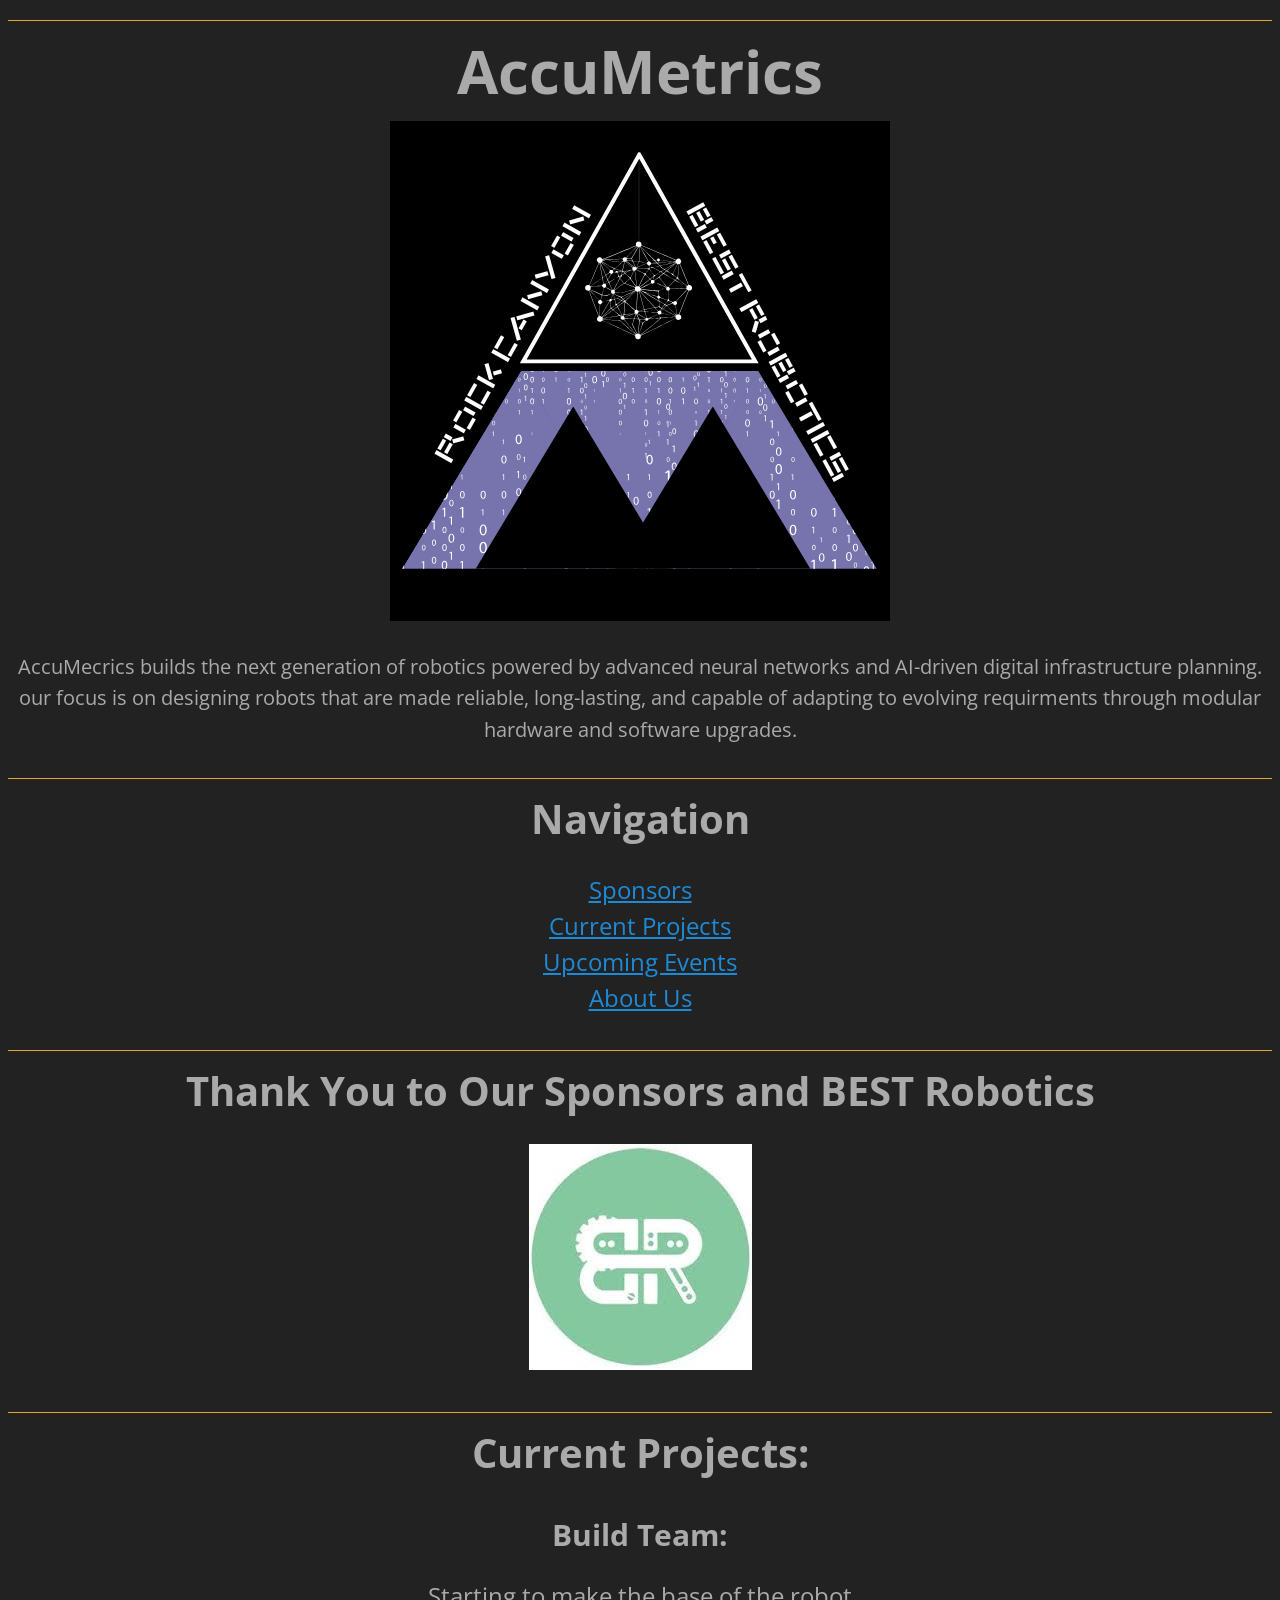
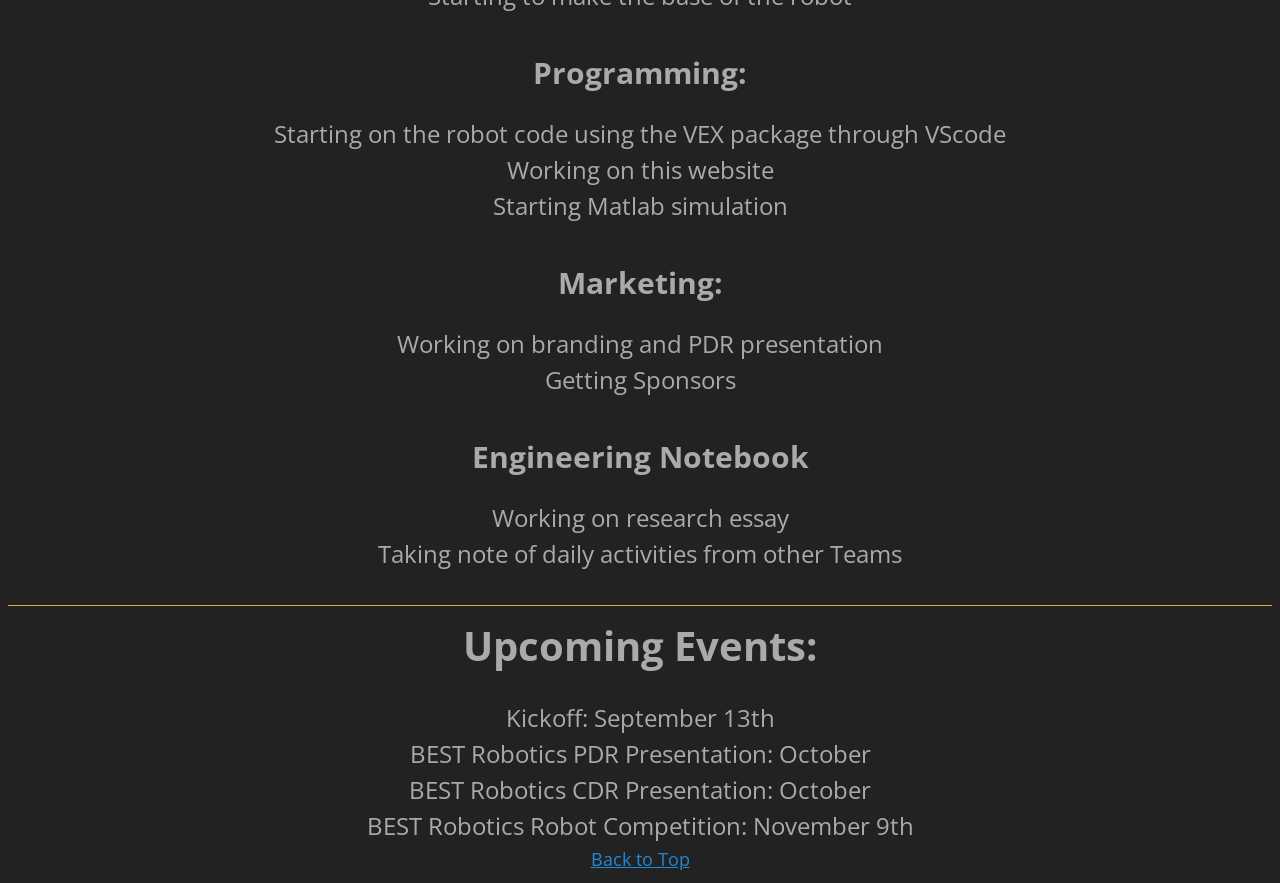
==== website/index.html @ 076dfb0a "added image" ====
<!DOCTYPE html>
<html lang="en">
<head>
    <meta charset="UTF-8">
    <meta name="viewport" content="width=device-width, initial-scale=1.0">
    <title>AccuMetrics</title>
    <link rel="stylesheet" href="style.css">
    <link rel = "script" href = "script.js">
</head>
<header>
    <div id = "heading">
        <h2 id = "title">AccuMetrics</h2>
        <img src = "images/Accumetrics logo (2).png" alt = "logo" id = "logo">
    </div>
<header>


<div id = "main">
    <body>
        <div id = "mission statement">
            <p>AccuMecrics builds the next generation of robotics
                 powered by advanced neural networks and AI-driven digital
                 infrastructure planning. our focus is on designing robots that are made reliable,
                  long-lasting, and capable of adapting to evolving requirments through modular hardware and software upgrades.<p>
        </div>
        <div id = "navigation">
        <nav>
            <h2>Navigation</h2>
            <ul>
                <li><a href="#Home">Sponsors</a></li>
                <li><a href="#Current Projects">Current Projects</a></li>
                <li><a href="#Upcoming Events">Upcoming Events</a></li>
                <li><a href="#About Us">About Us</a></li>
            </ul>
        </nav>

        <div id = "Home">
            <h2><strong>Thank You to Our Sponsors and BEST Robotics</strong></h2>
            <ul>
                <li><a href = "https://bestrobotics.org/"><img src ="[data-uri]"></a></li>
             </ul>
        </div>
        
        <div id = "Current Projects">
            <section>
                <h2>Current Projects:</h2>
                    <h3>Build Team:</h3>
                    <ul>
                        <li>Starting to make the base of the robot</li>
                    </ul>

                    <h3>Programming:</h3>
                    <ul>
                        <li>Starting on the robot code using the VEX package through VScode</li>
                        <li>Working on this website</li>
                        <li>Starting Matlab simulation</li>
                    </ul>
                    <h3>Marketing:</h3>
                    <ul>
                        <li>Working on branding and PDR presentation</li>
                        <li>Getting Sponsors</li>
                    </ul>
                    <h3>Engineering Notebook</h3>
                    <ul>
                        <li>Working on research essay</li>
                        <li>Taking note of daily activities from other Teams</li>
                    </ul>
            </section>
        </div>

        <div id = "Upcoming Events">
            <section>
                <h2>Upcoming Events:</h2>
                <ul>
                    <li>Kickoff: September 13th</li>
                    <li>BEST Robotics PDR Presentation: October</li>
                    <li>BEST Robotics CDR Presentation: October</li>
                    <li>BEST Robotics Robot Competition: November 9th</li>
                </ul>
            </section>
        </div>


        <footer>
            <a href = "index.html">Back to Top</a>
            
        </footer>        
    </body>
</div>
</html>
---- website/style.css ----
@import 'https://fonts.googleapis.com/css?family=Open+Sans';

#title{
	text-align: center;
	font-size: 60px;
	font-family: 'Open Sans', sans-serif;
	margin-top: 20px;
	margin-bottom: 20px;
	line-height: 1em;
}
* {
	-webkit-box-sizing: border-box;
	box-sizing: border-box;
}

body {
	text-align: center;
	font-family: 'Open Sans', sans-serif;
	line-height: 1.75em;
	font-size: 18px;
	background-color: #222;
	color: #aaa;
}

.simple-container {
	max-width: 675px;
	margin: 0 auto;
	padding-top: 70px;
	padding-bottom: 20px;
}

.simple-print {
	fill: white;
	stroke: white;
}
.simple-print svg {
	height: 100%;
}

.simple-close {
	color: white;
	border-color: white;
}

.simple-ext-info {
	border-top: 1px solid #aaa;
}

p {
	font-size: 16px;
}

h1 {
	font-size: 50px;
	line-height: 34px;
	padding-top: 20px;
	border-top: 1px solid #dfa92b;
	padding-bottom: 20px;
	border-bottom: 1px solid #dfa92b;
}

h2 {
	font-size: 40px;
	line-height: 25px;
	padding-top: 20px;
	border-top: 1px solid #dfa92b;
	line-height: 1em;
}

h3 {
	font-size: 30px;
	line-height: 27px;
	padding-top: 15px;


}

p {
	margin-bottom: 15px;
	font-size: 20px;
}

hr {
	height: 1px;
	background-color: #d8d8d8;
	border: none;
	width: 100%;
	margin: 0px;
}

a[href] {
	color: #1e8ad6;
}

a[href]:hover {
	color: #3ba0e6;
}

img {
	max-width: 100%;
}

li {
	line-height: 1.5em;
}

aside,
[class *= "sidebar"],
[id *= "sidebar"] {
	max-width: 90%;
	margin: 0 auto;
	border: 1px solid lightgrey;
	padding: 5px 15px;
}

@media (min-width: 1921px) {
	body {
		font-size: 18px;
	}
}

ul {
  list-style-type: none;
  padding: 0;
  margin: 0;
  font-size: 24px;
}
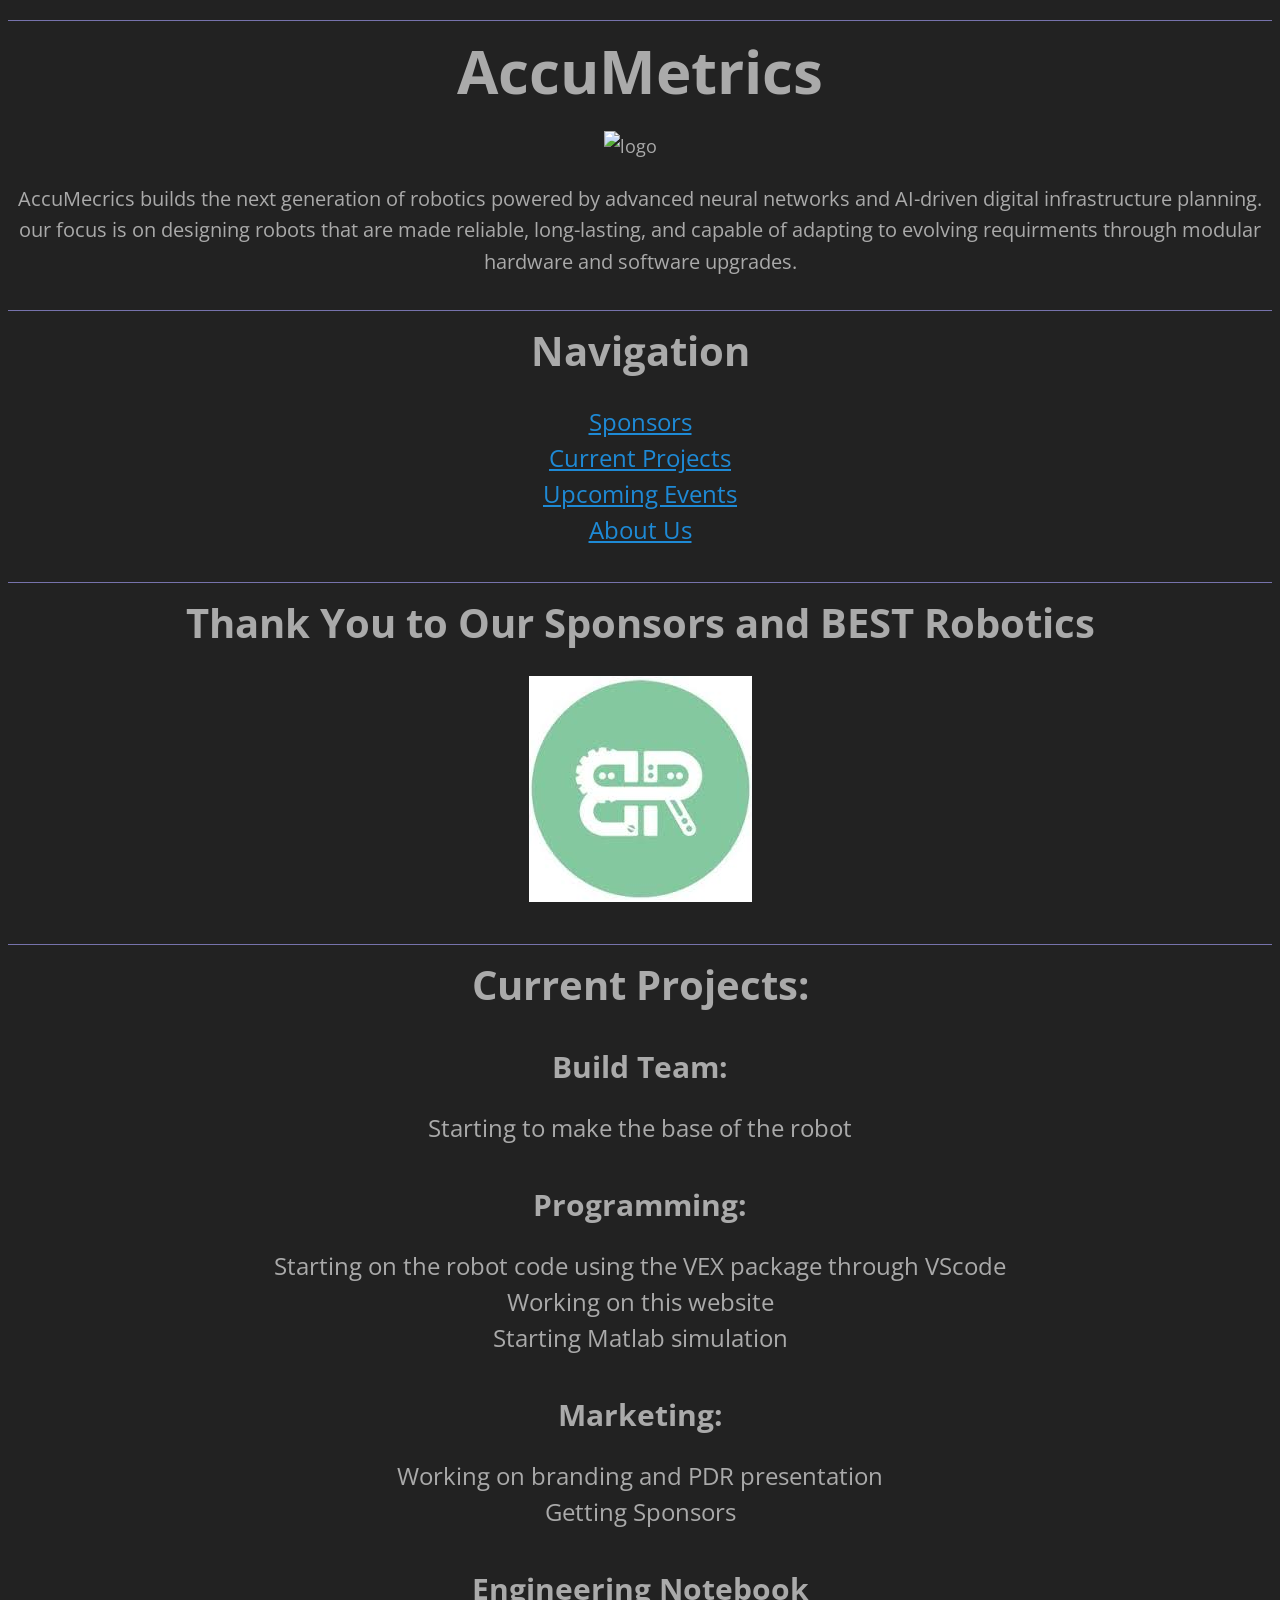
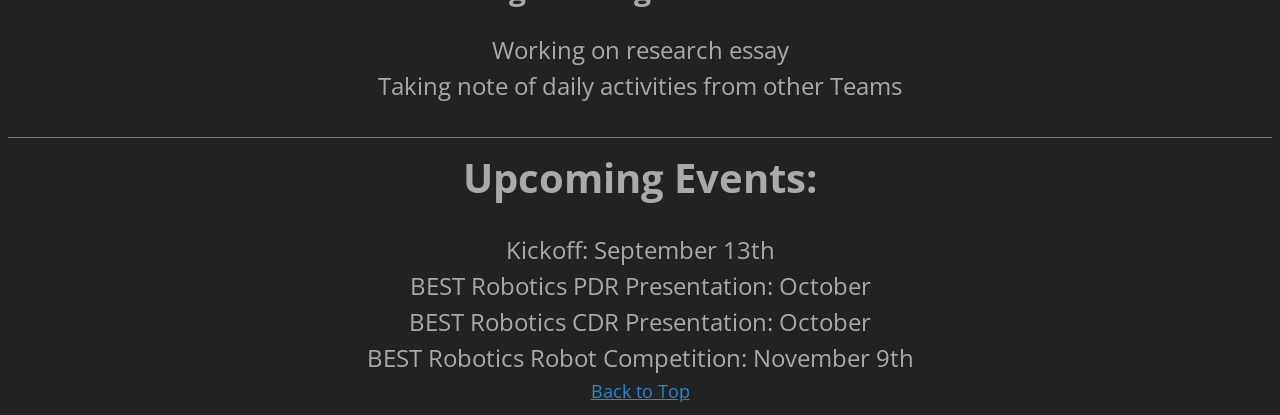
==== commit e107ea69: "added img" ====
--- a/website/index.html
+++ b/website/index.html
@@ -10,7 +10,7 @@
 <header>
     <div id = "heading">
         <h2 id = "title">AccuMetrics</h2>
-        <img src = "images/Accumetrics logo (2).png" alt = "logo" id = "logo">
+        <img src = "website/images/nobackgroundlogo.png" alt = "logo" id = "logo">
     </div>
 <header>
 
--- a/website/style.css
+++ b/website/style.css
@@ -54,16 +54,16 @@
 	font-size: 50px;
 	line-height: 34px;
 	padding-top: 20px;
-	border-top: 1px solid #dfa92b;
+	border-top: 1px solid #7773ac;
 	padding-bottom: 20px;
-	border-bottom: 1px solid #dfa92b;
+	border-bottom: 1px solid #7773ac;
 }
 
 h2 {
 	font-size: 40px;
 	line-height: 25px;
 	padding-top: 20px;
-	border-top: 1px solid #dfa92b;
+	border-top: 1px solid #7773ac;
 	line-height: 1em;
 }
 
@@ -124,4 +124,12 @@
   padding: 0;
   margin: 0;
   font-size: 24px;
+}
+
+#logo {
+  height: 200px;
+  width: 200px;
+  width: auto;
+  margin-right: 20px;
+  margin-top: 10px;
 }
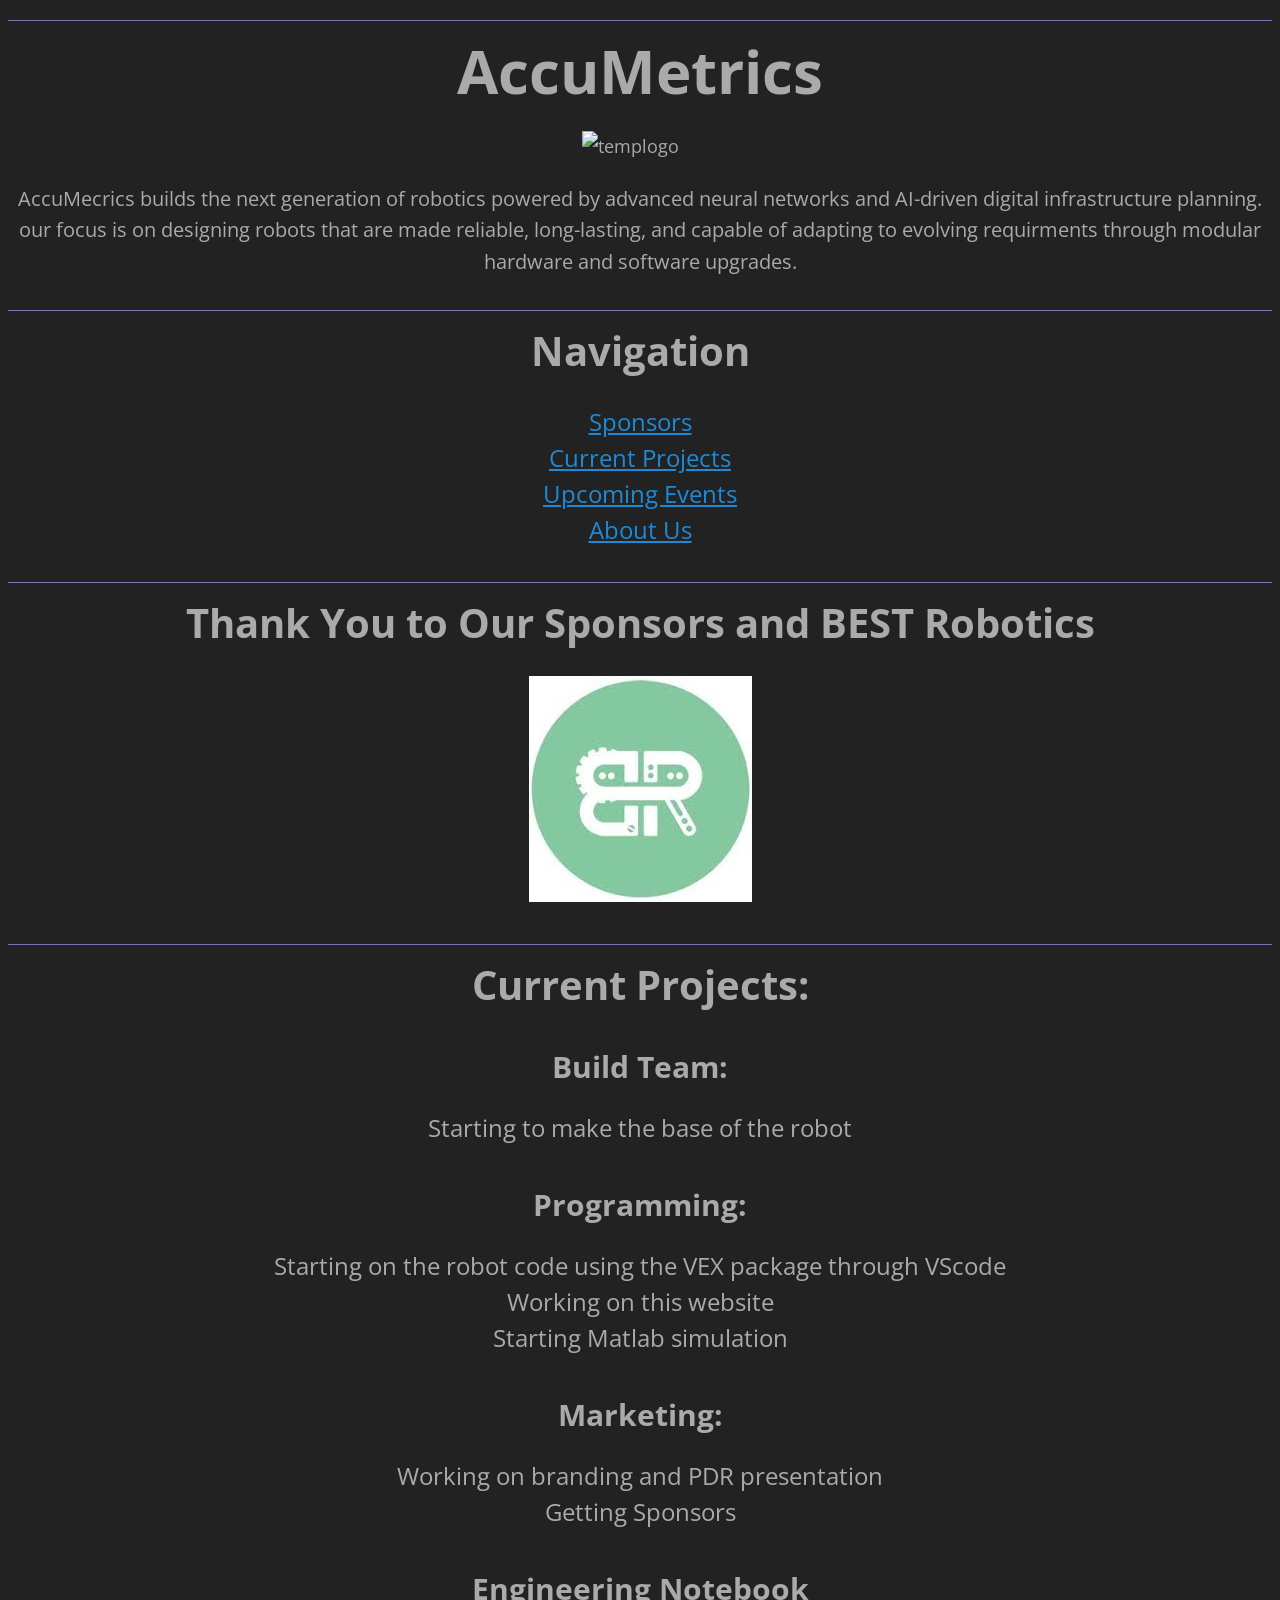
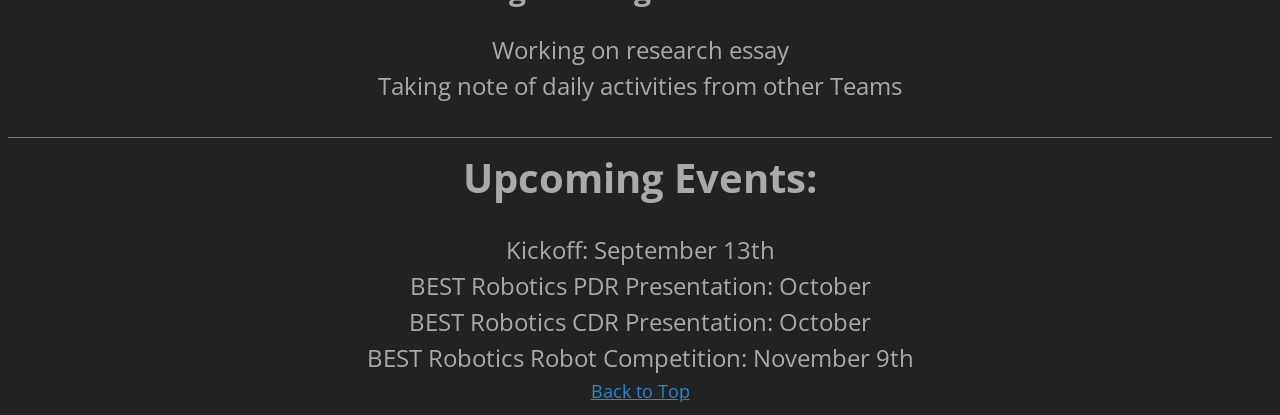
==== commit 84fbc89c: "renamed files" ====
--- a/website/index.html
+++ b/website/index.html
@@ -10,9 +10,9 @@
 <header>
     <div id = "heading">
         <h2 id = "title">AccuMetrics</h2>
-        <img src = "website/images/nobackgroundlogo.png" alt = "logo" id = "logo">
+        <img src = "website/images/Accumetrics_logo__2_-removebg-preview.png" alt = "templogo" id = "logo">
     </div>
-<header>
+</header>
 
 
 <div id = "main">
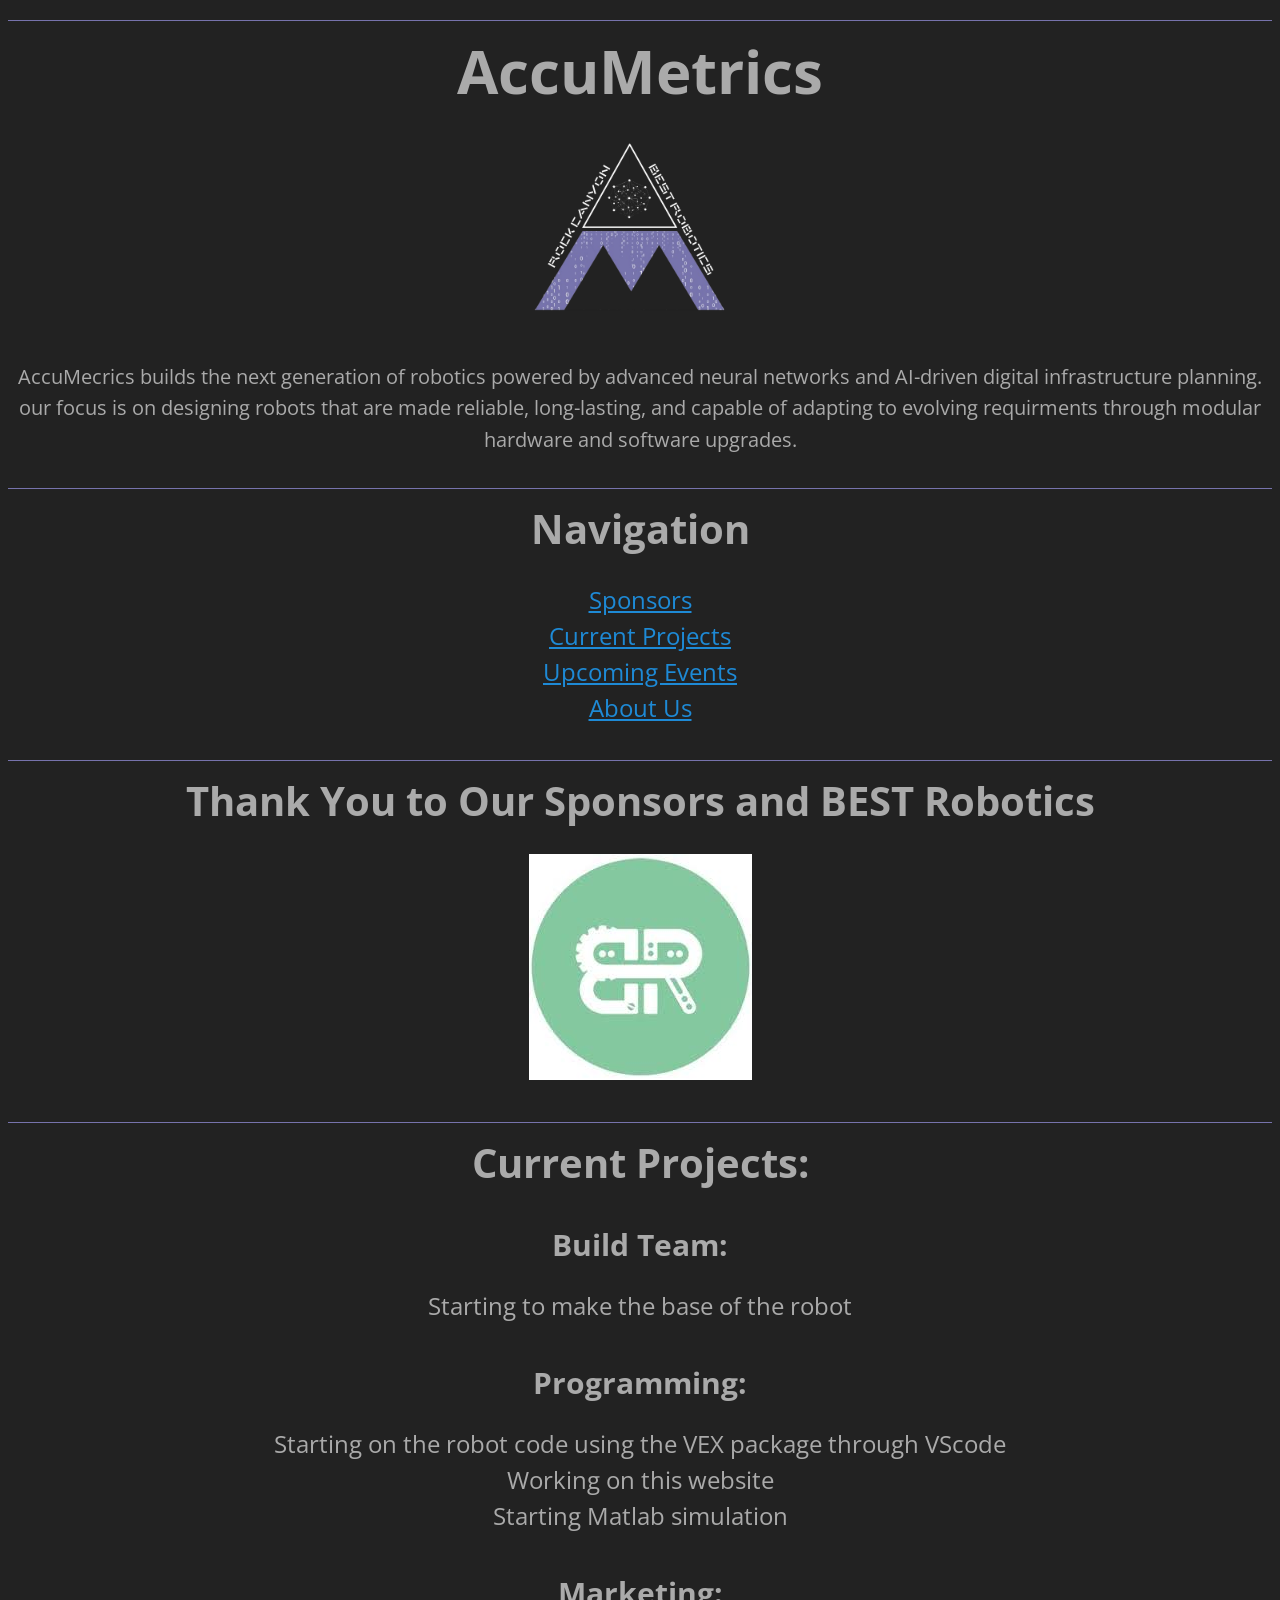
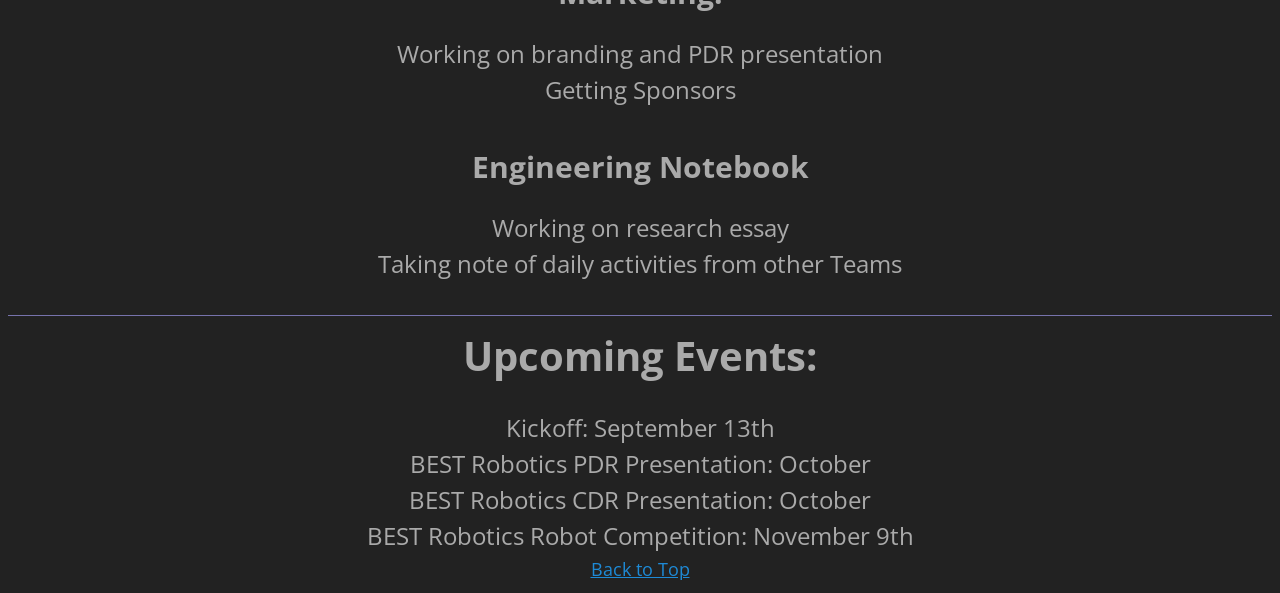
==== commit dffb55ad: "finally added company logo" ====
--- a/website/index.html
+++ b/website/index.html
@@ -7,16 +7,14 @@
     <link rel="stylesheet" href="style.css">
     <link rel = "script" href = "script.js">
 </head>
-<header>
-    <div id = "heading">
-        <h2 id = "title">AccuMetrics</h2>
-        <img src = "website/images/Accumetrics_logo__2_-removebg-preview.png" alt = "templogo" id = "logo">
-    </div>
-</header>
-
-
-<div id = "main">
     <body>
+    <div id = "main"></div>
+        <header>
+            <div id = "heading">
+                <h2 id = "title">AccuMetrics</h2>
+                <img src = "images/logo.png" alt = "templogo" id = "logo">
+            </div>
+        </header>
         <div id = "mission statement">
             <p>AccuMecrics builds the next generation of robotics
                  powered by advanced neural networks and AI-driven digital
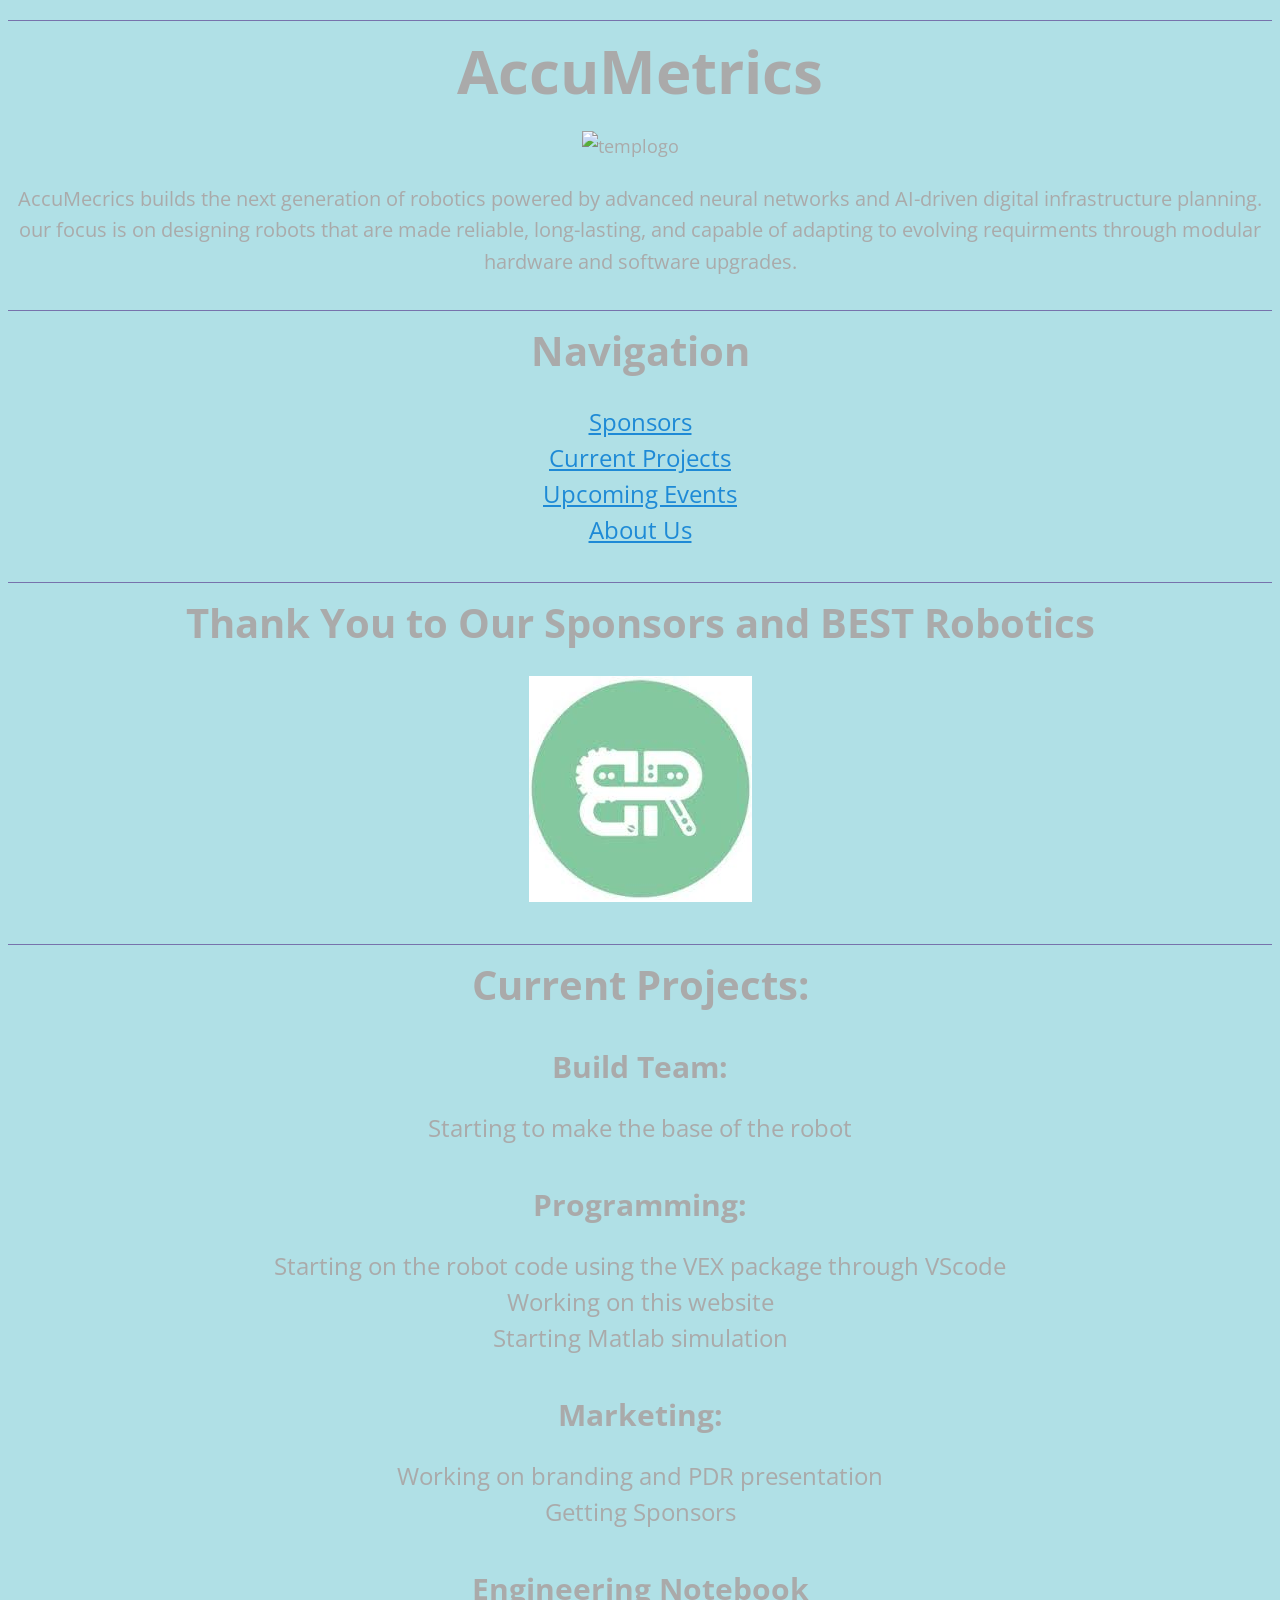
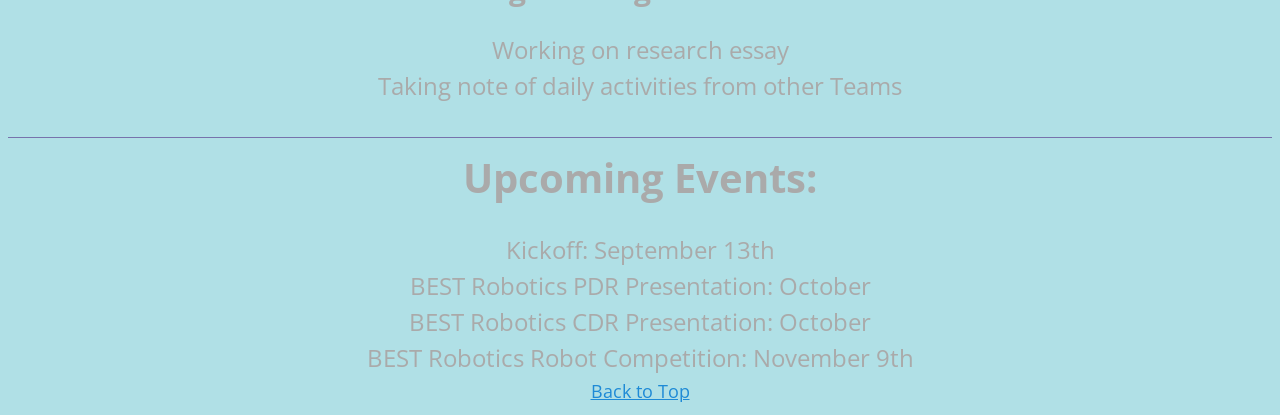
==== commit 804e53e0: "Update index.html I have change the back ground color of the website to sky blue" ====
--- a/website/index.html
+++ b/website/index.html
@@ -7,14 +7,16 @@
     <link rel="stylesheet" href="style.css">
     <link rel = "script" href = "script.js">
 </head>
-    <body>
-    <div id = "main"></div>
-        <header>
-            <div id = "heading">
-                <h2 id = "title">AccuMetrics</h2>
-                <img src = "images/logo.png" alt = "templogo" id = "logo">
-            </div>
-        </header>
+<header>
+    <div id = "heading">
+        <h2 id = "title">AccuMetrics</h2>
+        <img src = "website/images/Accumetrics logo (2) (1).png" alt = "templogo" id = "logo">
+    </div>
+</header>
+
+
+<div id = "main">
+    <body style="background-color:powderblue;">
         <div id = "mission statement">
             <p>AccuMecrics builds the next generation of robotics
                  powered by advanced neural networks and AI-driven digital
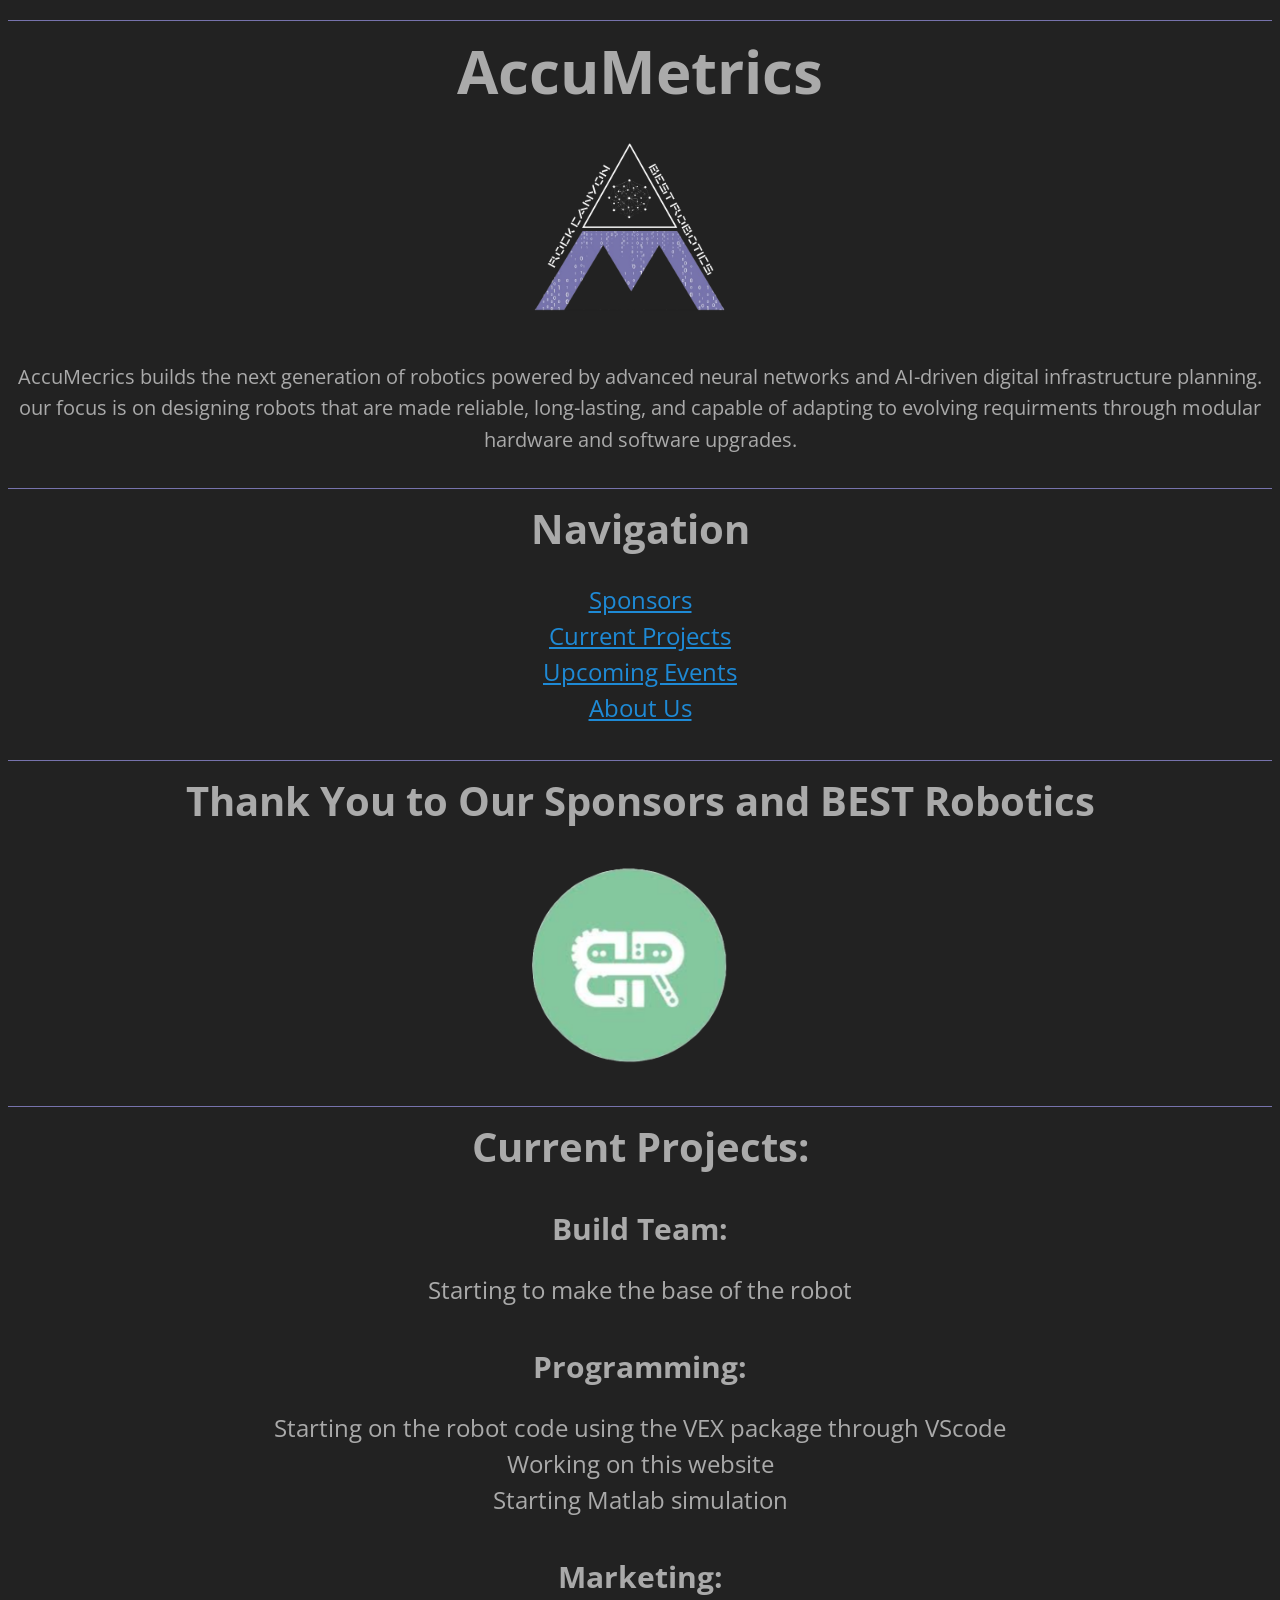
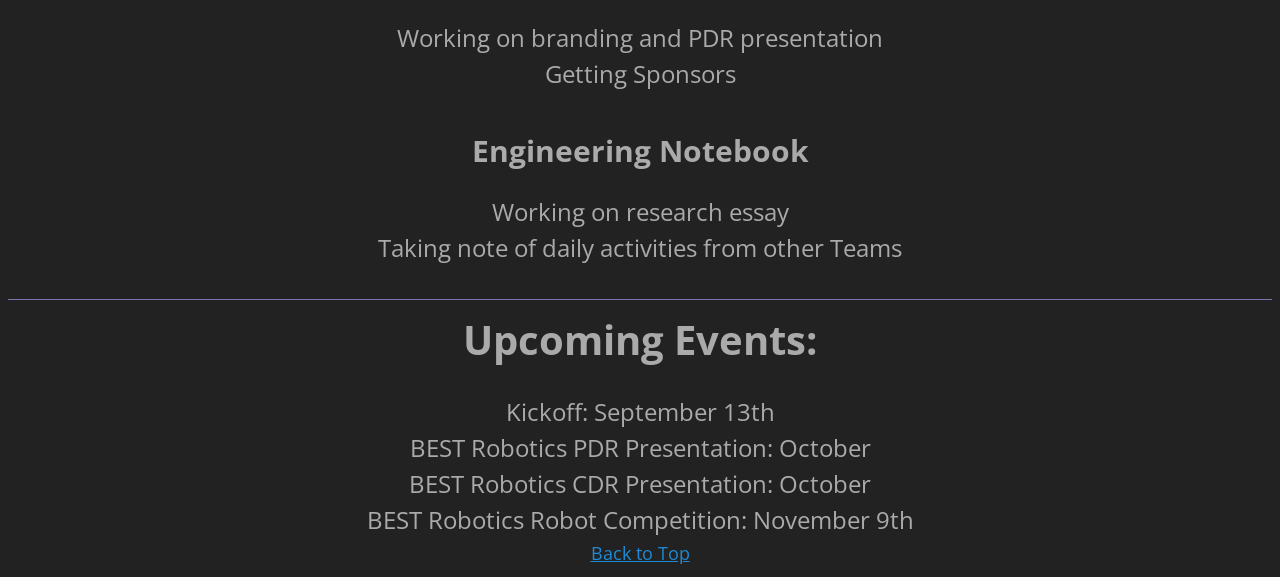
==== commit e4132b2d: "added best and company images and changed branding and company" ====
--- a/website/index.html
+++ b/website/index.html
@@ -7,16 +7,14 @@
     <link rel="stylesheet" href="style.css">
     <link rel = "script" href = "script.js">
 </head>
-<header>
-    <div id = "heading">
-        <h2 id = "title">AccuMetrics</h2>
-        <img src = "website/images/Accumetrics logo (2) (1).png" alt = "templogo" id = "logo">
-    </div>
-</header>
-
-
-<div id = "main">
-    <body style="background-color:powderblue;">
+    <body>
+    <div id = "main"></div>
+        <header>
+            <div id = "heading">
+                <h2 id = "title">AccuMetrics</h2>
+                <img src = "images/logo.png" alt = "templogo" id = "logo">
+            </div>
+        </header>
         <div id = "mission statement">
             <p>AccuMecrics builds the next generation of robotics
                  powered by advanced neural networks and AI-driven digital
@@ -37,7 +35,7 @@
         <div id = "Home">
             <h2><strong>Thank You to Our Sponsors and BEST Robotics</strong></h2>
             <ul>
-                <li><a href = "https://bestrobotics.org/"><img src ="[data-uri]"></a></li>
+                <li><a href = "https://bestrobotics.org/"><img src ="images/BESTlogo.png"></a></li>
              </ul>
         </div>
         
--- a/website/style.css
+++ b/website/style.css
@@ -126,7 +126,7 @@
   font-size: 24px;
 }
 
-#logo {
+img {
   height: 200px;
   width: 200px;
   width: auto;
